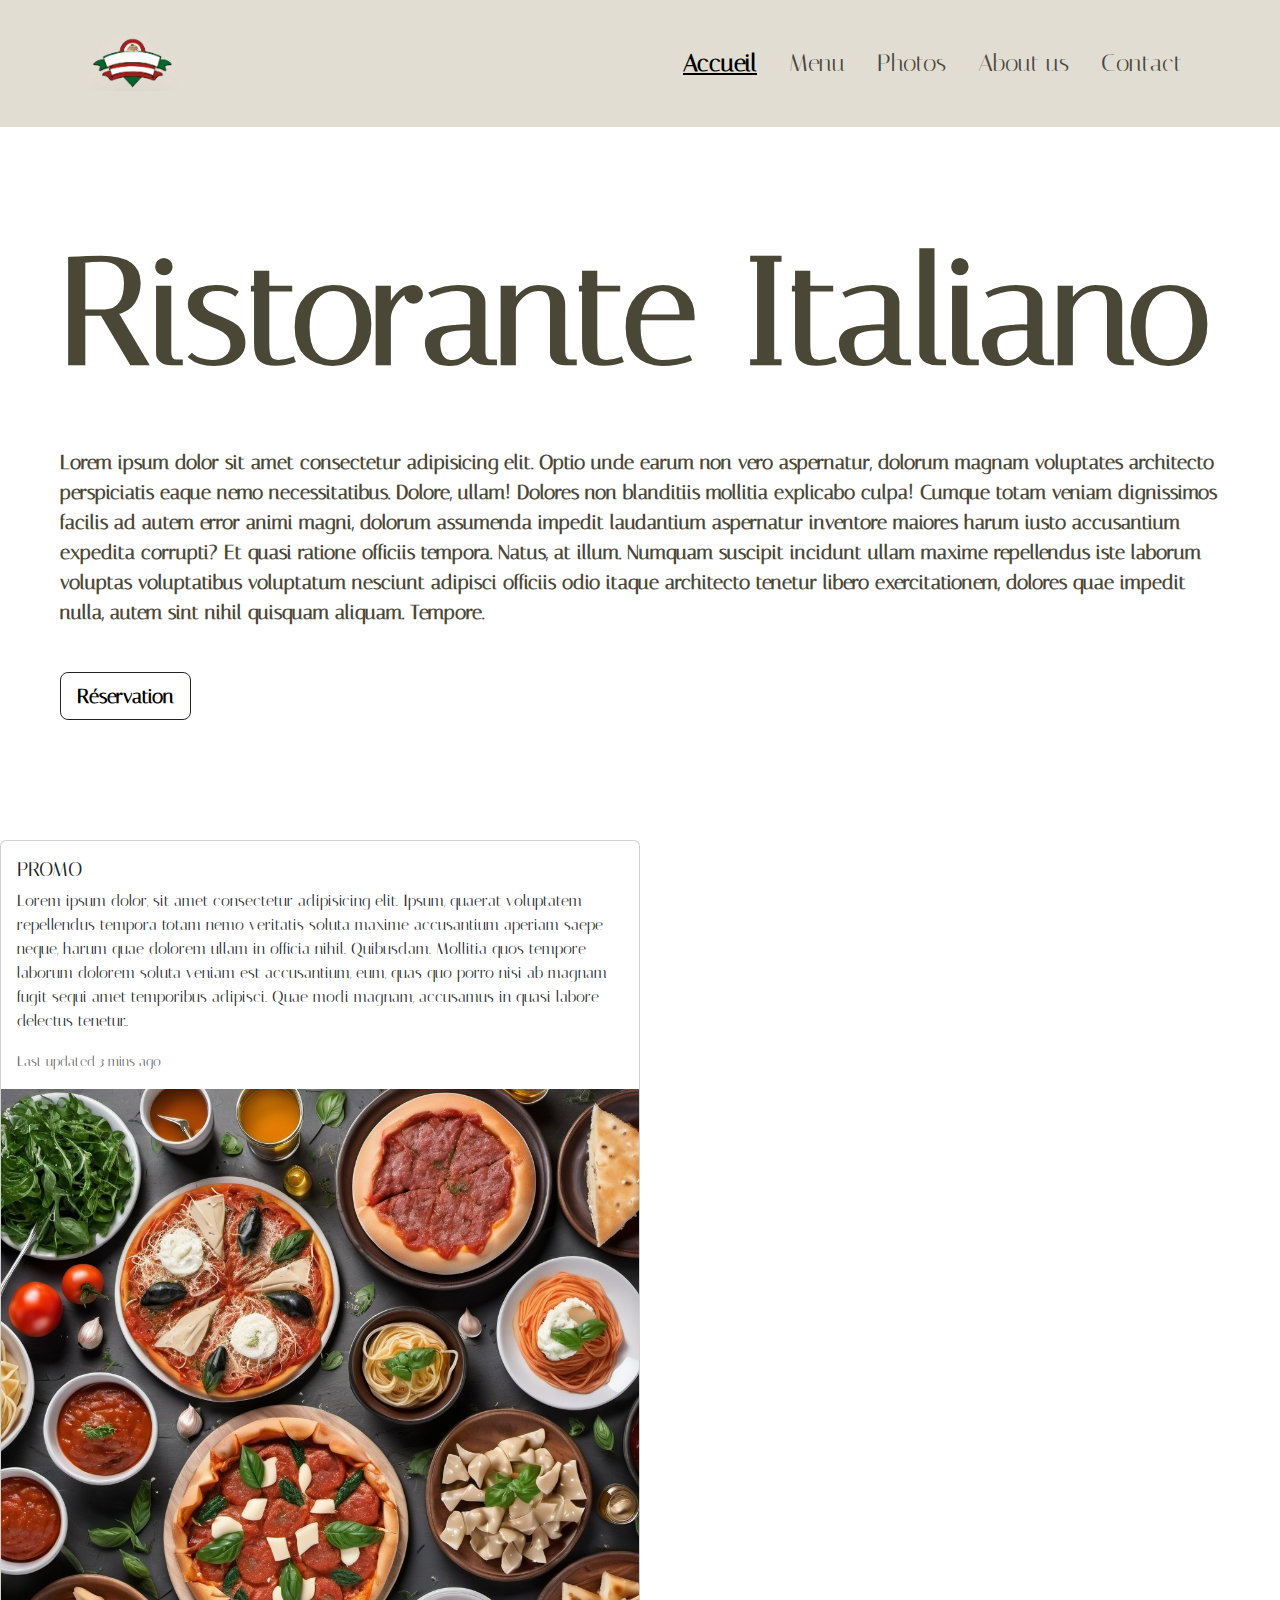
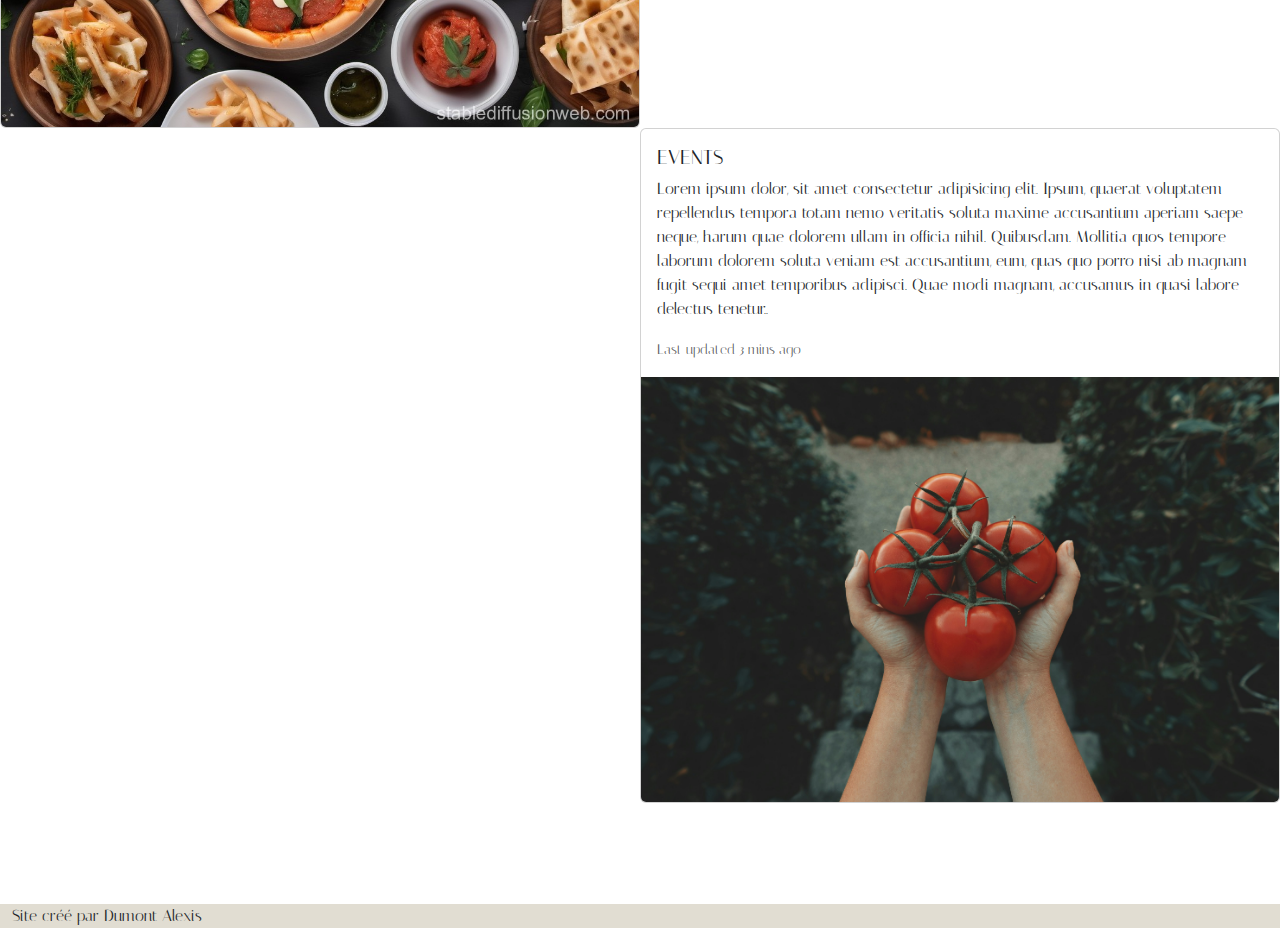
==== index.html @ 6f40cc8c "Main page" ====
<!DOCTYPE html>
<html lang="en">

<head>
    <meta charset="UTF-8">
    <meta name="viewport" content="width=device-width, initial-scale=1.0">
    <link href="https://cdn.jsdelivr.net/npm/bootstrap@5.3.3/dist/css/bootstrap.min.css" rel="stylesheet"
        integrity="sha384-QWTKZyjpPEjISv5WaRU9OFeRpok6YctnYmDr5pNlyT2bRjXh0JMhjY6hW+ALEwIH" crossorigin="anonymous">
    <link rel="stylesheet" href="https://cdn.jsdelivr.net/npm/bootstrap-icons@1.10.4/font/bootstrap-icons.css">
    <link rel="stylesheet" href="styles/style.css">
    <title>Restaurant</title>
</head>

<body>
    <nav class="navbar navbar-expand-lg py-3">
        <div class="container">
            <a class="navbar-brand" href="#"><img class="logo" src="Img/logotemp.png"></a>
            <button class="navbar-toggler" type="button" data-bs-toggle="collapse" data-bs-target="#navbarNavAltMarkup"
                aria-controls="navbarNavAltMarkup" aria-expanded="false" aria-label="Toggle navigation">
                <span class="navbar-toggler-icon"></span>
            </button>
            <div class="collapse navbar-collapse justify-content-end " id="navbarNavAltMarkup">
                <div class="navbar-nav">
                    <a class="nav-link px-3 active" href="#">Accueil</a>
                    <a class="nav-link px-3" href="pages/Menu.html">Menu</a>
                    <a class="nav-link px-3" href="pages/photos.html">Photos</a>
                    <a class="nav-link px-3" href="pages/AboutUs.html">About us</a>
                    <a class="nav-link px-3" href="pages/Contact.html">Contact</a>
                </div>
            </div>
        </div>

    </nav>
    <div class="jumbotron">
        <div class="p-5 mb-4 rounded-3" bis_skin_checked="1">
            <div class="container-fluid py-5" bis_skin_checked="1">
                <p class="display-5 fw-bold">Ristorante Italiano</p>
                <br>
                <p class="subtitle">Lorem ipsum dolor sit amet consectetur adipisicing elit. Optio unde earum non vero
                    aspernatur, dolorum magnam voluptates architecto perspiciatis eaque nemo necessitatibus. Dolore,
                    ullam! Dolores non blanditiis mollitia explicabo culpa!
                    Cumque totam veniam dignissimos facilis ad autem error animi magni, dolorum assumenda impedit
                    laudantium aspernatur inventore maiores harum iusto accusantium expedita corrupti? Et quasi ratione
                    officiis tempora. Natus, at illum.
                    Numquam suscipit incidunt ullam maxime repellendus iste laborum voluptas voluptatibus voluptatum
                    nesciunt adipisci officiis odio itaque architecto tenetur libero exercitationem, dolores quae
                    impedit nulla, autem sint nihil quisquam aliquam. Tempore.</p>
                <br>
                <button class="btn btn-outline-light border-dark btn-lg" type="button">Réservation</button>
            </div>
        </div>
    </div>
<div class="position-relative">
    <div class="card">
        <div class="card-body">
            <h5 class="card-title">PROMO</h5>
            <p class="card-text">Lorem ipsum dolor, sit amet consectetur adipisicing elit. Ipsum, quaerat voluptatem repellendus tempora totam nemo veritatis soluta maxime accusantium aperiam saepe neque, harum quae dolorem ullam in officia nihil. Quibusdam.
            Mollitia quos tempore laborum dolorem soluta veniam est accusantium, eum, quas quo porro nisi ab magnam fugit sequi amet temporibus adipisci. Quae modi magnam, accusamus in quasi labore delectus tenetur..</p>
            <p class="card-text"><small class="text-body-secondary">Last updated 3 mins ago</small></p>
        </div>
        <img src="Img/promo.jpg" class="card-img-bottom img-right" alt="...">
    </div>

    <div class="card position-absolute end-0">
        <div class="card-body">
            <h5 class="card-title">EVENTS</h5>
            <p class="card-text">Lorem ipsum dolor, sit amet consectetur adipisicing elit. Ipsum, quaerat voluptatem repellendus tempora totam nemo veritatis soluta maxime accusantium aperiam saepe neque, harum quae dolorem ullam in officia nihil. Quibusdam.
            Mollitia quos tempore laborum dolorem soluta veniam est accusantium, eum, quas quo porro nisi ab magnam fugit sequi amet temporibus adipisci. Quae modi magnam, accusamus in quasi labore delectus tenetur..</p>
            <p class="card-text"><small class="text-body-secondary">Last updated 3 mins ago</small></p>
        </div>
        <img src="Img/event2.jpg" class="card-img-bottom img-left" alt="...">
    </div>
</div>
<div class="position-relative">
    <footer class="container-fluid">
        Site créé par Dumont Alexis
    </footer>
</div>
    


















    <script src="https://cdn.jsdelivr.net/npm/bootstrap@5.3.3/dist/js/bootstrap.bundle.min.js"
        integrity="sha384-YvpcrYf0tY3lHB60NNkmXc5s9fDVZLESaAA55NDzOxhy9GkcIdslK1eN7N6jIeHz" crossorigin="anonymous">
    </script>
</body>

</html>
---- styles/style.css ----
@import url('https://fonts.googleapis.com/css2?family=Italiana&display=swap');

.italiana-regular {
    font-family: "Italiana", sans-serif;
    font-weight: 400;
    font-style: normal;
  }

body{
    font-family: "Italiana";
}


nav{
    background-color: #E1DDD2;
    font-family: "Italiana";
    font-size: 150%;
}

.nav-link {
    color: #4A473E;
}

.logo{
    width: 20%;
    height: auto;
}

.active {
    font-weight: bolder;
    text-decoration: underline;
}

.btn {
    color: black;
    font-weight: 800;
}
.jumbotron {
    background-image: url("../Img/Jumbotron.jpg");
    background-repeat: no-repeat;
    background-size: cover;
    font-size: larger;
    color: #4B4737;
}

.display-5 {
    font-size: 150px;
} 

.subtitle {
    font-size: 20px;
    font-weight: 800;
}

.card{
    width: 50%;
}

.img-left{
    height: 50%;
    width: auto;
}

.img-right{
 height: 10%;
 width: auto;
}

footer{
    background-color:#E1DDD2 ;
    position: absolute;
    bottom:-800px;
}
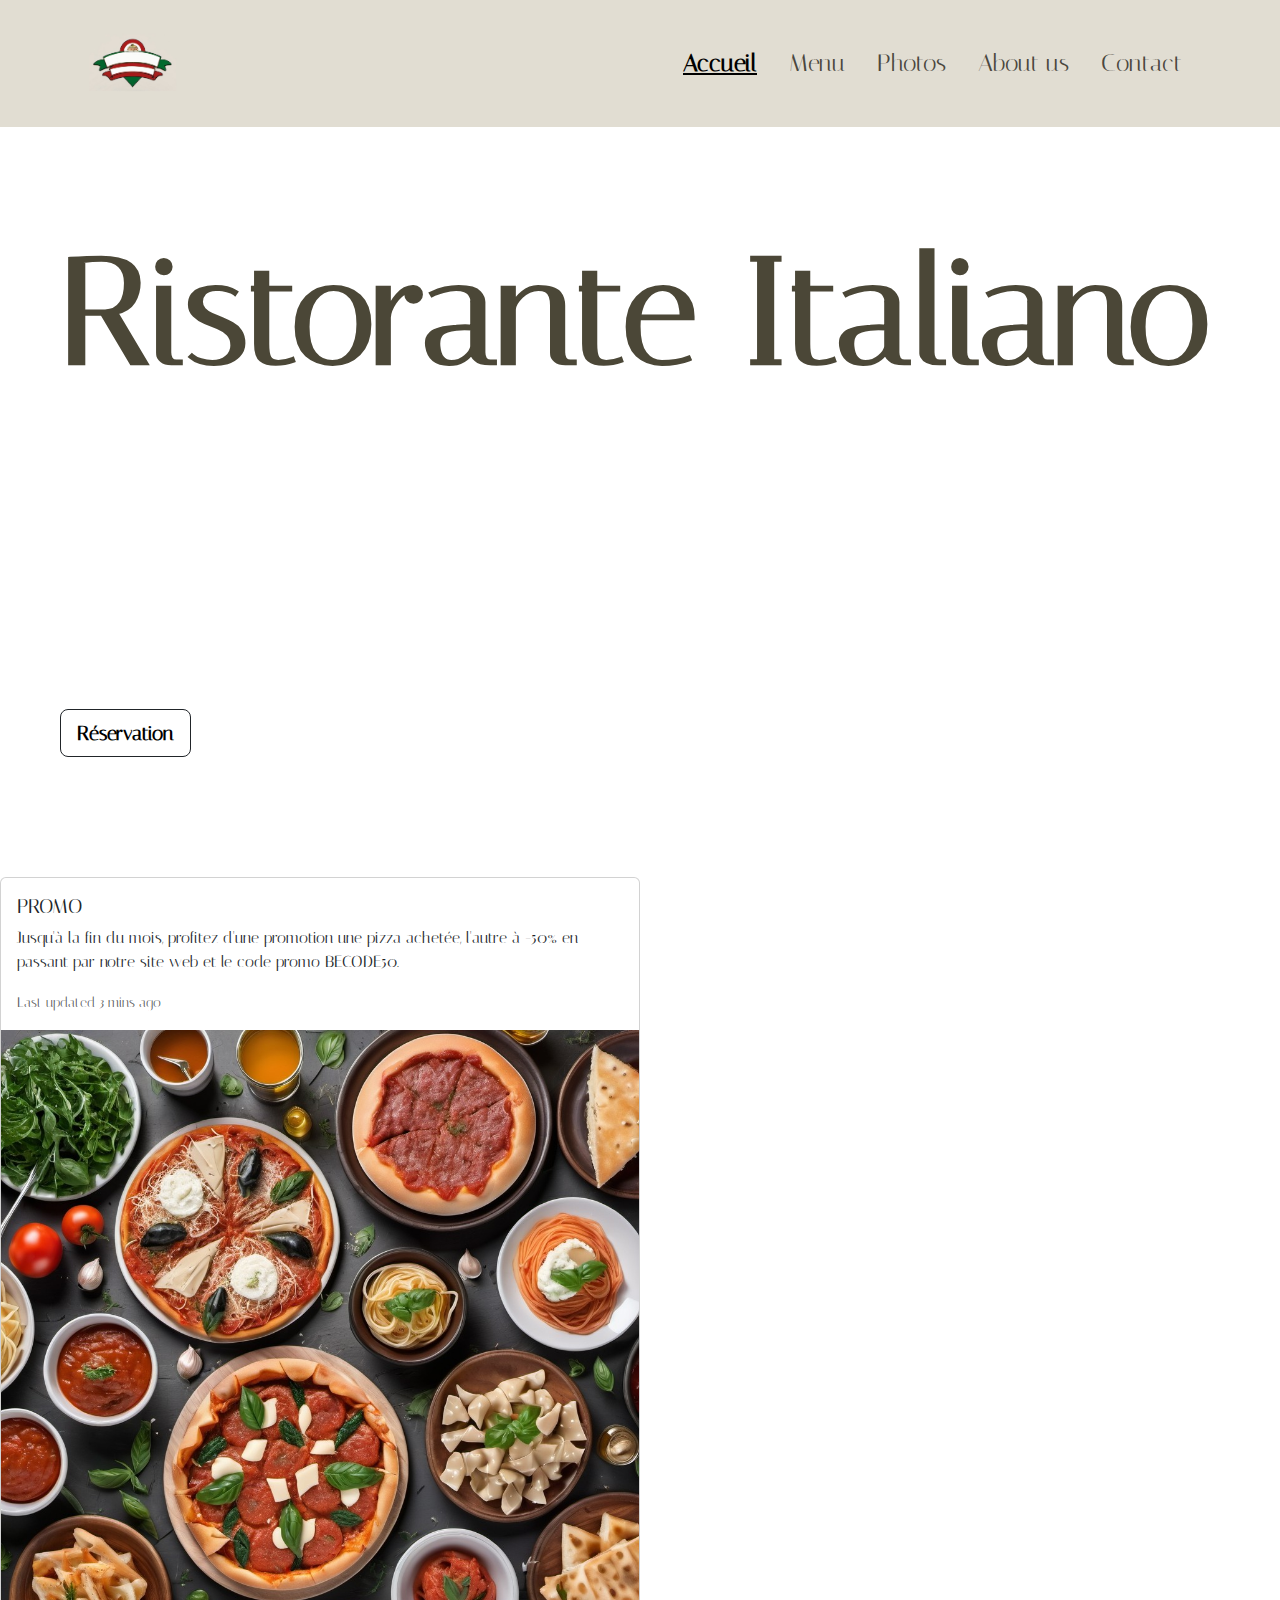
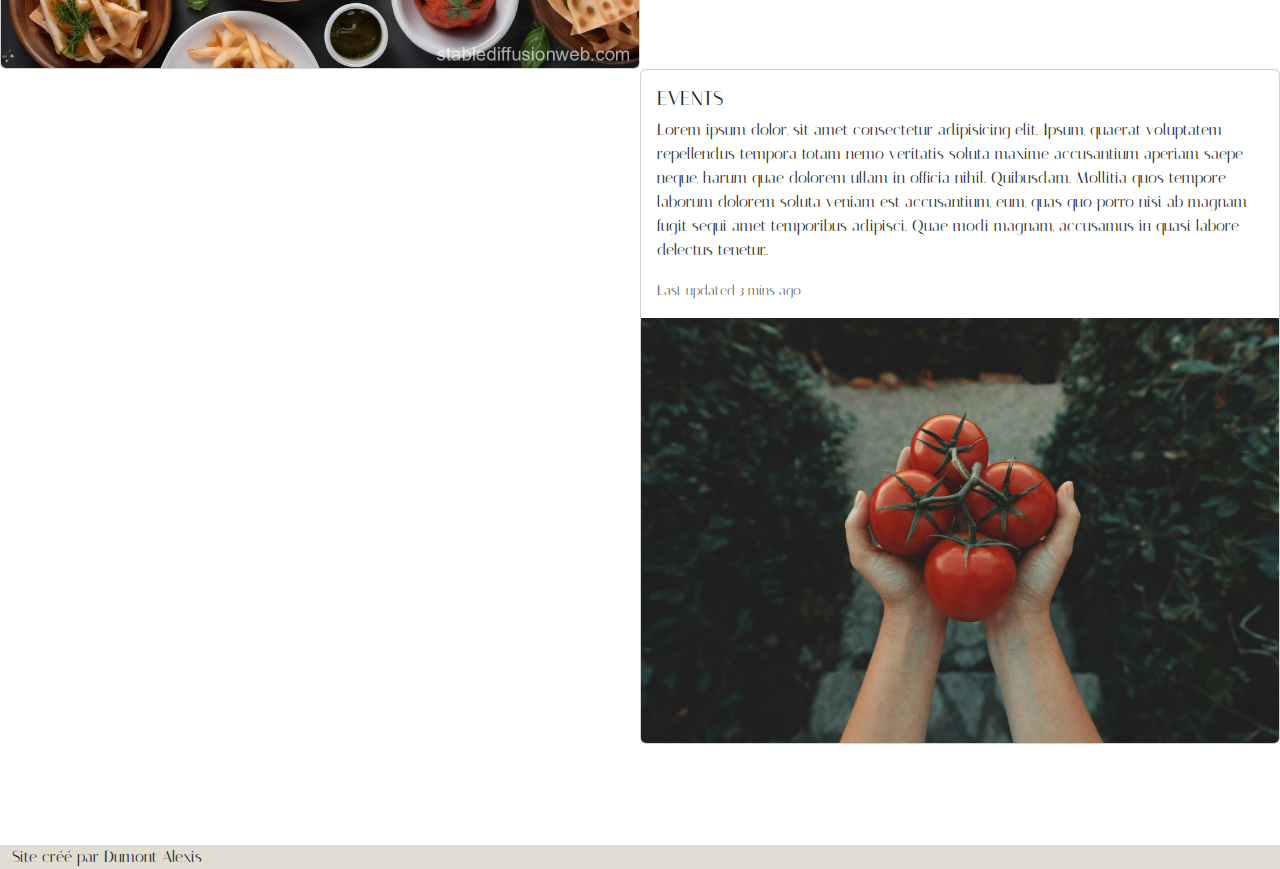
==== commit 678833bf: "Main Page done" ====
--- a/index.html
+++ b/index.html
@@ -12,7 +12,7 @@
 </head>
 
 <body>
-    <nav class="navbar navbar-expand-lg py-3">
+    <nav class="navbar navbar-expand-lg end-0 py-3">
         <div class="container">
             <a class="navbar-brand" href="#"><img class="logo" src="Img/logotemp.png"></a>
             <button class="navbar-toggler" type="button" data-bs-toggle="collapse" data-bs-target="#navbarNavAltMarkup"
@@ -35,17 +35,6 @@
         <div class="p-5 mb-4 rounded-3" bis_skin_checked="1">
             <div class="container-fluid py-5" bis_skin_checked="1">
                 <p class="display-5 fw-bold">Ristorante Italiano</p>
-                <br>
-                <p class="subtitle">Lorem ipsum dolor sit amet consectetur adipisicing elit. Optio unde earum non vero
-                    aspernatur, dolorum magnam voluptates architecto perspiciatis eaque nemo necessitatibus. Dolore,
-                    ullam! Dolores non blanditiis mollitia explicabo culpa!
-                    Cumque totam veniam dignissimos facilis ad autem error animi magni, dolorum assumenda impedit
-                    laudantium aspernatur inventore maiores harum iusto accusantium expedita corrupti? Et quasi ratione
-                    officiis tempora. Natus, at illum.
-                    Numquam suscipit incidunt ullam maxime repellendus iste laborum voluptas voluptatibus voluptatum
-                    nesciunt adipisci officiis odio itaque architecto tenetur libero exercitationem, dolores quae
-                    impedit nulla, autem sint nihil quisquam aliquam. Tempore.</p>
-                <br>
                 <button class="btn btn-outline-light border-dark btn-lg" type="button">Réservation</button>
             </div>
         </div>
@@ -54,8 +43,7 @@
     <div class="card">
         <div class="card-body">
             <h5 class="card-title">PROMO</h5>
-            <p class="card-text">Lorem ipsum dolor, sit amet consectetur adipisicing elit. Ipsum, quaerat voluptatem repellendus tempora totam nemo veritatis soluta maxime accusantium aperiam saepe neque, harum quae dolorem ullam in officia nihil. Quibusdam.
-            Mollitia quos tempore laborum dolorem soluta veniam est accusantium, eum, quas quo porro nisi ab magnam fugit sequi amet temporibus adipisci. Quae modi magnam, accusamus in quasi labore delectus tenetur..</p>
+            <p class="card-text">Jusqu'à la fin du mois, profitez d'une promotion une pizza achetée, l'autre à -50% en passant par notre site web et le code promo BECODE50.</p>
             <p class="card-text"><small class="text-body-secondary">Last updated 3 mins ago</small></p>
         </div>
         <img src="Img/promo.jpg" class="card-img-bottom img-right" alt="...">
--- a/styles/style.css
+++ b/styles/style.css
@@ -34,6 +34,7 @@
 .btn {
     color: black;
     font-weight: 800;
+    margin-top: 25%;
 }
 .jumbotron {
     background-image: url("../Img/Jumbotron.jpg");
@@ -71,3 +72,13 @@
     position: absolute;
     bottom:-800px;
 }
+
+
+@media  screen and (max-width:600px) {
+    .display-5{
+        font-size: 50px;
+        font-weight: bolder;
+    }
+    
+
+}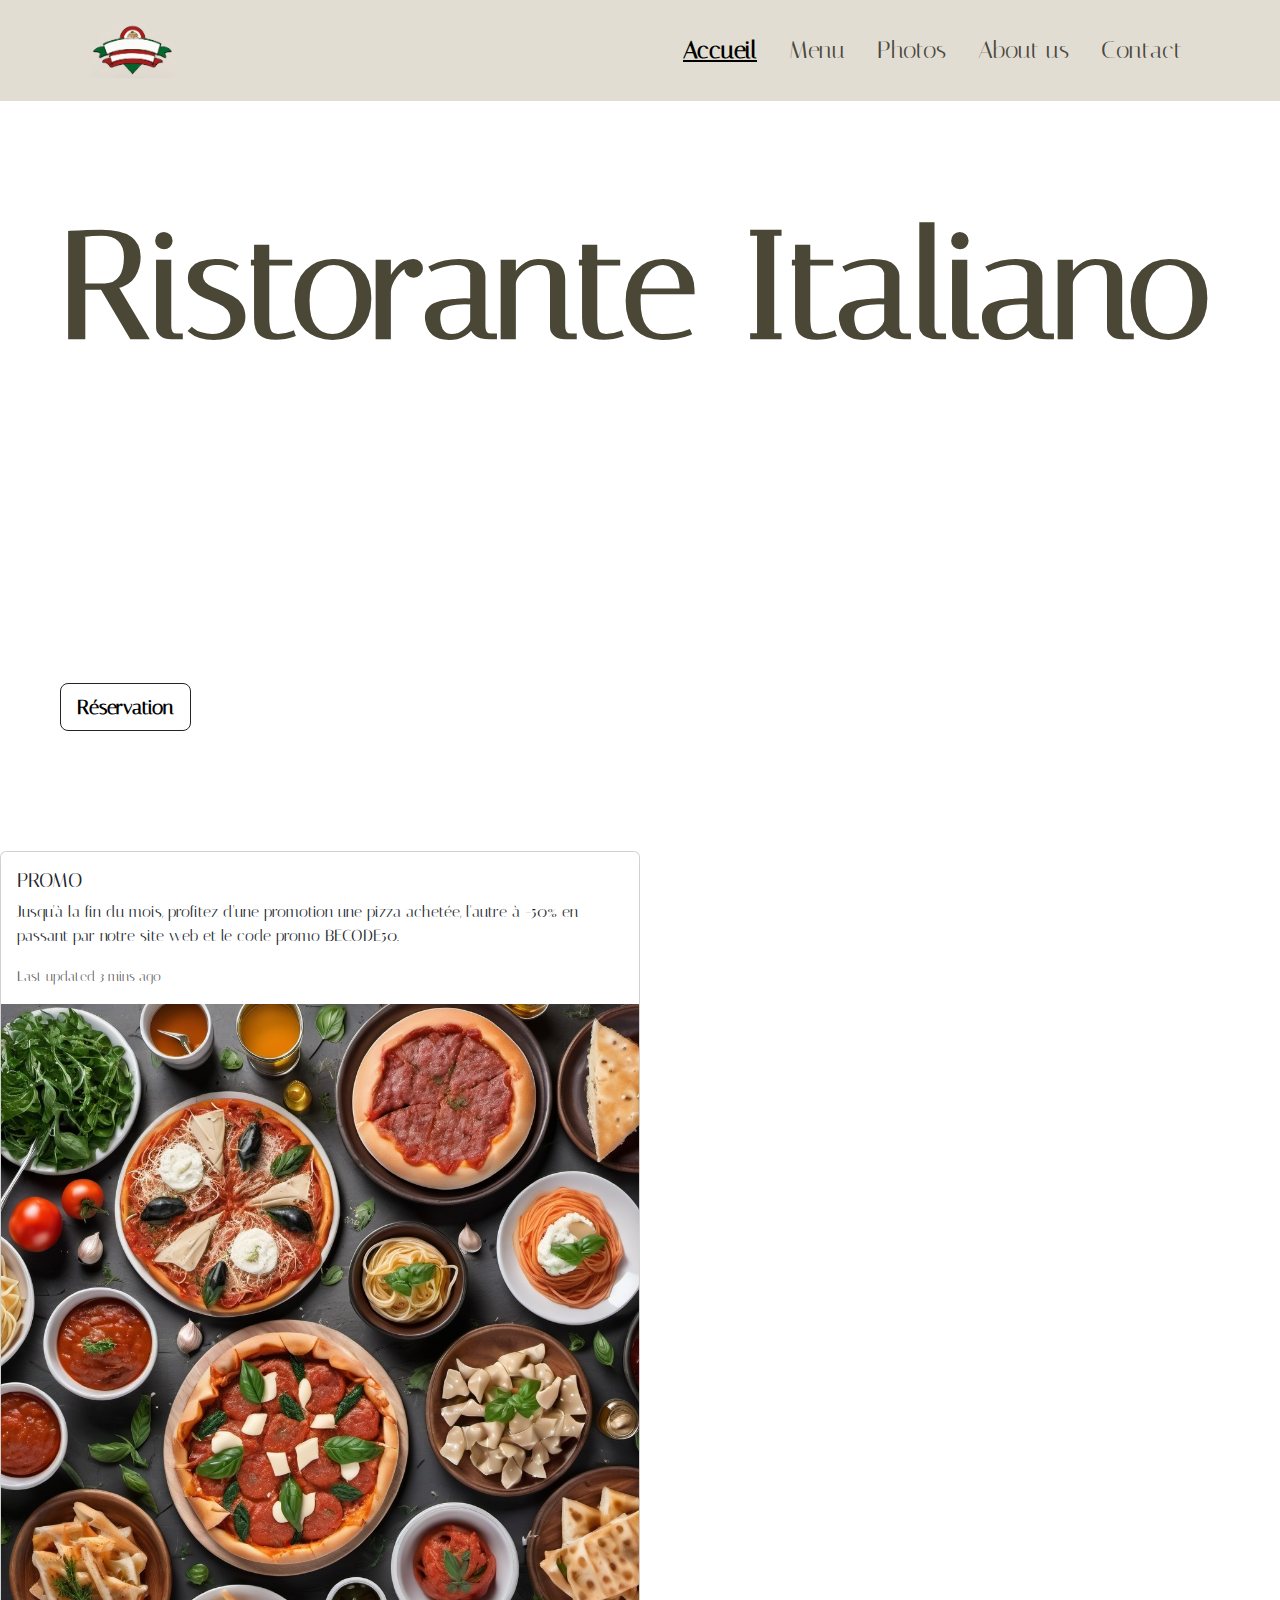
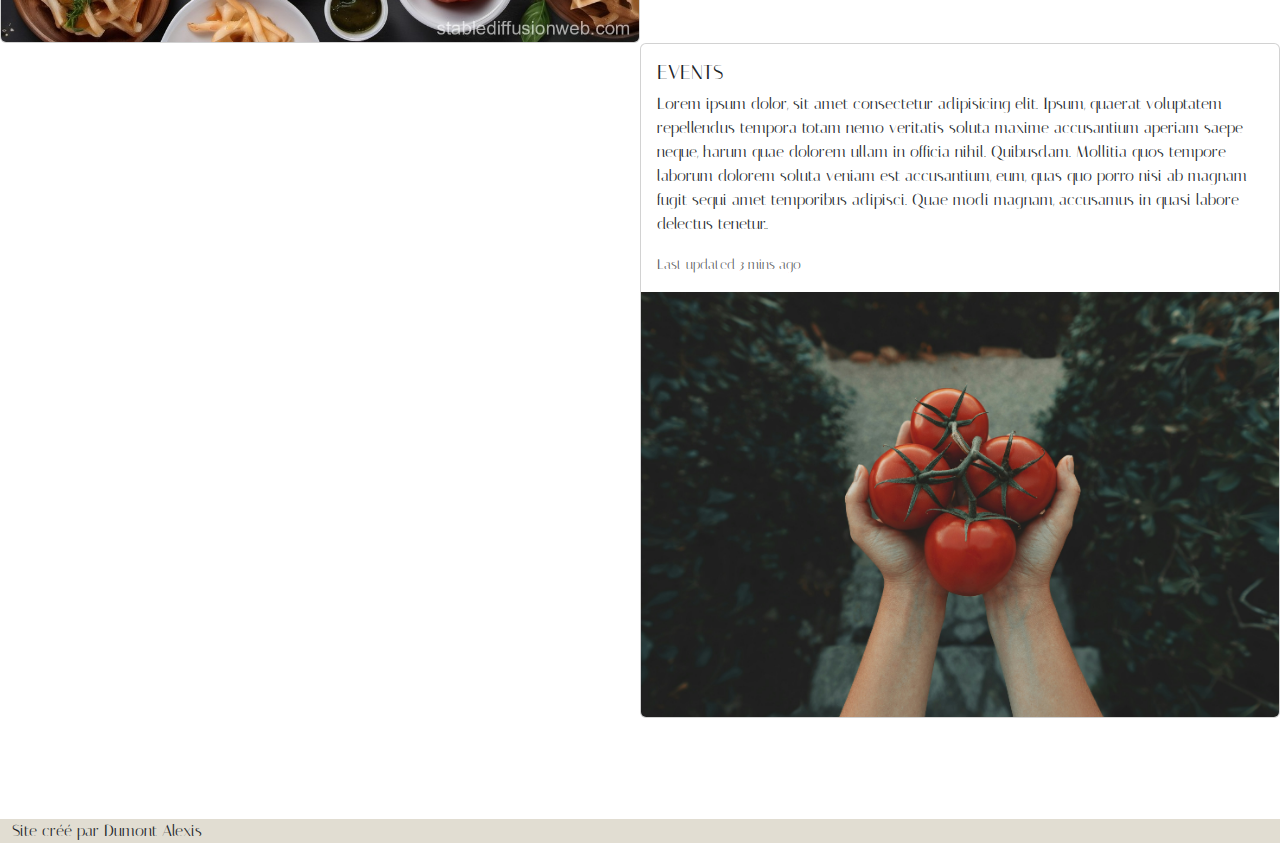
==== commit e5b700c7: "Aboutus_Done" ====
--- a/index.html
+++ b/index.html
@@ -12,9 +12,9 @@
 </head>
 
 <body>
-    <nav class="navbar navbar-expand-lg end-0 py-3">
+    <nav class="navbar navbar-expand-lg">
         <div class="container">
-            <a class="navbar-brand" href="#"><img class="logo" src="Img/logotemp.png"></a>
+            <a class="navbar-logo" href="#"><img class="logo" src="Img/logotemp.png"></a>
             <button class="navbar-toggler" type="button" data-bs-toggle="collapse" data-bs-target="#navbarNavAltMarkup"
                 aria-controls="navbarNavAltMarkup" aria-expanded="false" aria-label="Toggle navigation">
                 <span class="navbar-toggler-icon"></span>
--- a/styles/style.css
+++ b/styles/style.css
@@ -73,12 +73,38 @@
     bottom:-800px;
 }
 
+hr {
+    position: relative;
+    top: 20px;
+    border: none;
+    height: 3px;
+    background: #000000;
+    margin-bottom: 50px;
+    width: 40%;
+    margin-left: auto;
+    margin-right: auto;
+}
+.contact{
+    font-weight: 900;
+    font-size: 40px;
+}
+.adresse{
+    font-size: x-large;
+}
+h1{
+    padding-top: 7%;
+}
 
+.horaire{
+    font-weight: 900;
+}
+
+iframe{
+    padding-bottom: 3%;
+}
 @media  screen and (max-width:600px) {
     .display-5{
         font-size: 50px;
         font-weight: bolder;
     }
-    
-
 }